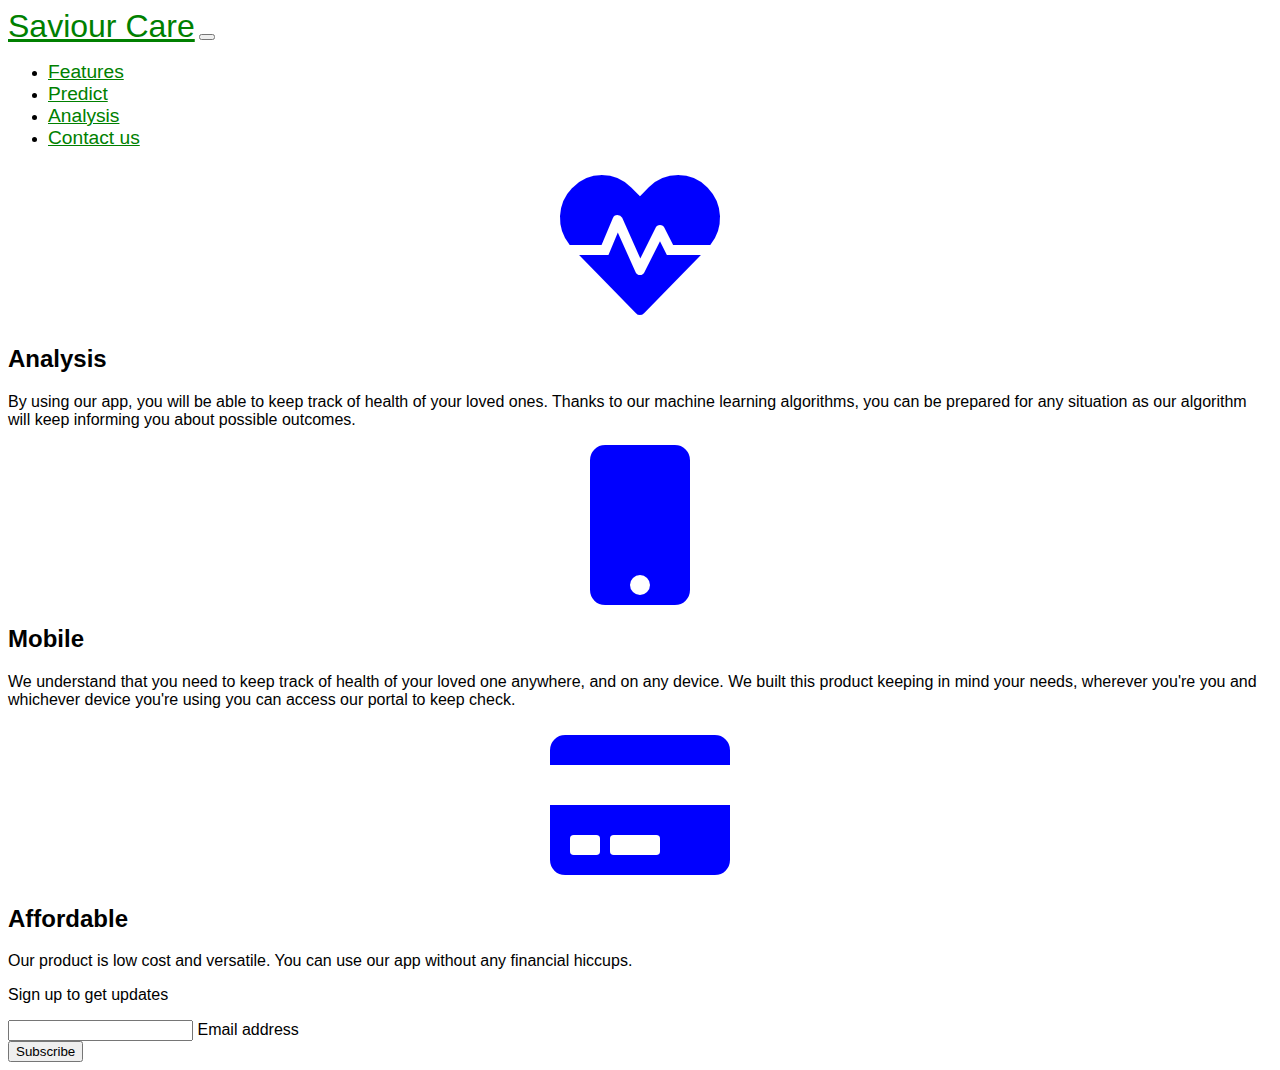
==== index.html @ 0f5f36c9 "Basic front end" ====
<!DOCTYPE html>
<html lang = "en">
<head>
	<meta charset="UTF-8">
    <meta name = "viewport" content = "width = device-width, initial-scale = 1.0, shrink-to-fit = no">
    <meta http-equiv="x-ua-compatible">
	<link rel = "stylesheet" href = "design.css">
	<link href="https://cdn.jsdelivr.net/npm/bootstrap@5.0.2/dist/css/bootstrap.min.css" rel="stylesheet" integrity="sha384-EVSTQN3/azprG1Anm3QDgpJLIm9Nao0Yz1ztcQTwFspd3yD65VohhpuuCOmLASjC" crossorigin="anonymous">
	<link href="https://use.fontawesome.com/releases/v5.0.4/css/all.css" rel="stylesheet">
</head>
<body>

	<nav class = "navbar fixed-top navbar-dark  navbar-expand-lg">
		<div class = "container-fluid">
			<a class = "navbar-brand brand" href = "#">Saviour Care</a>
		<button class = "navbar-toggler" type = "button" data-bs-toggle = "collapse"  data-bs-target = "#NavBarDropdown" aria-controls = "NavBarDropdown" aria-expanded = "false" aria-label = "Toggle navigation">
			<span class = "navbar-toggler-icon"></span>
		</button>
		<div class = "collapse navbar-collapse justify-content-end" id = "NavBarDropdown">
			<ul class = "navbar-nav">
				<li class = "nav-item">
					<a class = "nav-link active pos"   href="#" >Features</a>
				</li>
				<li class = "nav-item">
					<a class = "nav-link pos"  href = "#">Predict</a>
				</li>
				<li class = "nav-item">
					<a class = "nav-link pos"  href = "#">Analysis</a>
				</li>
				<li class = "nav-item">
					<a class = "nav-link pos" href = "#">Contact us</a>
				</li>
			</ul>
		</div>
		</div>

	</nav>
	<div class = "navigator w-100 vh-100 d-flex justify-content-center align-items-center"></div>
	<!--PARAGRAPH--->
	<div class = "row">
	<div class = "card text-white bg-dark m-3 col-sm-4">
		<div class = "card-body">
			<i class = " center card-img-top fa fa-heartbeat fa-10x" style="color: blue;" aria-hidden="true"></i>
			<h2 class = "card-title text-center">Analysis</h2>
			<p class = "card-text text-center">
		By using our app, you will be able to keep track of health of your loved ones. Thanks to our machine learning algorithms, you can be
				prepared for any situation as our algorithm will keep informing you about possible outcomes.
	</p>
		</div>
	</div>
	<div class = "card text-white bg-dark text-center  m-3 col-sm-4">
		<div class = "card-body">
			<i class = "center card-img-top fa fa-mobile fa-10x" style="color: blue;" aria-hidden="true"></i>
			<h2 class = "card-title text-center">Mobile</h2>
			<p class = "card-text"> We understand that you need to keep track of health of your loved one anywhere, and on any device. We built this
				product keeping in mind your needs, wherever you're you and whichever device you're using you can access our portal to keep check.
	</p>
		</div>
	</div>
		<div class = "card text-white bg-dark text-center  m-3 col-sm-3">
			<div class = "card-body">
				<i class="center card-img-top fa fa-credit-card fa-10x"  style="color: blue;" aria-hidden="true"></i>
				<h2 class = "card-title text-center">Affordable</h2>
				<p class = "card-text">Our product is low cost and versatile. You can use our app without any financial hiccups. </p>
			</div>
		</div>
	</div>
	<footer class = "footer bg-dark text-center text-white">
		<div class = "container">
			<section>
				<form>
					<div class = "row d-flex justify-content-center">
						<div class = "col-auto">
							<p>Sign up to get updates</p>
						</div>
					</div>
					<div class = "col-md-4 col-8">
						<div class = "form-outline form-white mb-5">
							<input type="email" id="InputForm" class="form-control" />
              				<label class="form-label" for="InputForm">Email address</label>
						</div>
					</div>
					<div class="col-auto">
            <button type="submit" class="btn btn-outline-light mb-4">
              Subscribe
            </button>
          </div>
				</form>
			</section>
		</div>
	</footer>
<script src="https://cdn.jsdelivr.net/npm/bootstrap@5.0.2/dist/js/bootstrap.bundle.min.js" integrity="sha384-MrcW6ZMFYlzcLA8Nl+NtUVF0sA7MsXsP1UyJoMp4YLEuNSfAP+JcXn/tWtIaxVXM" crossorigin="anonymous"></script>
</body>
<script type = "text/javascript">
	var navBar = document.querySelector('nav');

	window.addEventListener('scroll', function(){
		if(window.pageYOffset >100){
			navBar.classList.add('bg-dark');
		}
		else{
			navBar.classList.remove('bg-dark');
		}
	});
</script>
</html>
---- design.css ----
body{
			font-family: Arial, "Helvetica Arial", serif;
		}
		a:link {
  			color: green;
		}
		a:visited {
  			color: green;
		}
		a:hover {
  			color: red;
		}
		a:active {
  			color: yellow;
		}

		@media(min-width: 320px){
			.navbar-brand{
				font-size: 2em;
			}
			.nav-link{
				font-size: 1.2em;
			}


		}

		.navigator{
			background-image: url("images/background-image.jpg");
			background-size: cover;
		}
		.center{
			text-align: center;
			width: 100%;
		}
		.icon{
			background: url('https://api.iconify.design/bi/phone.svg?color=blue') no-repeat center center / contain;
		}
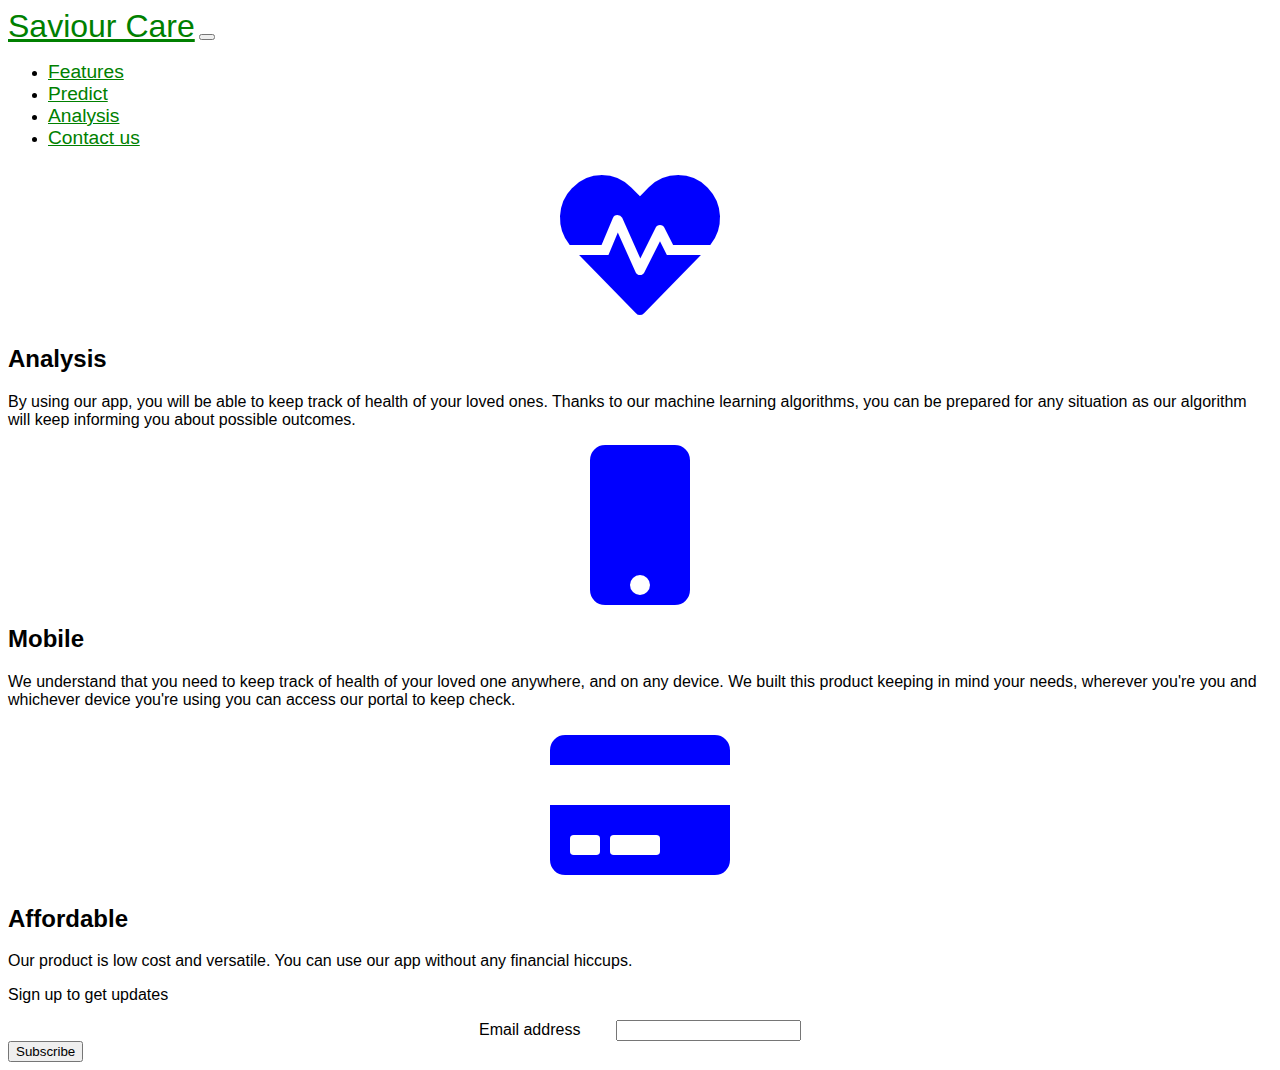
==== commit 13469a66: "Update index.html" ====
--- a/index.html
+++ b/index.html
@@ -74,12 +74,23 @@
 							<p>Sign up to get updates</p>
 						</div>
 					</div>
+					
+					 <center>
 					<div class = "col-md-4 col-8">
-						<div class = "form-outline form-white mb-5">
-							<input type="email" id="InputForm" class="form-control" />
-              				<label class="form-label" for="InputForm">Email address</label>
-						</div>
+						
+							<div class = "form-outline form-white mb-5">
+							
+								<label class="form-label" for="InputForm">Email address &nbsp; &nbsp; &nbsp;&nbsp;</label>
+	
+									<span>
+										<input type="email" id="InputForm" class="form-control" />
+									</span>
+								
+							</div>
+						
+						
 					</div>
+				</center>
 					<div class="col-auto">
             <button type="submit" class="btn btn-outline-light mb-4">
               Subscribe
@@ -103,4 +114,4 @@
 		}
 	});
 </script>
-</html>+</html>
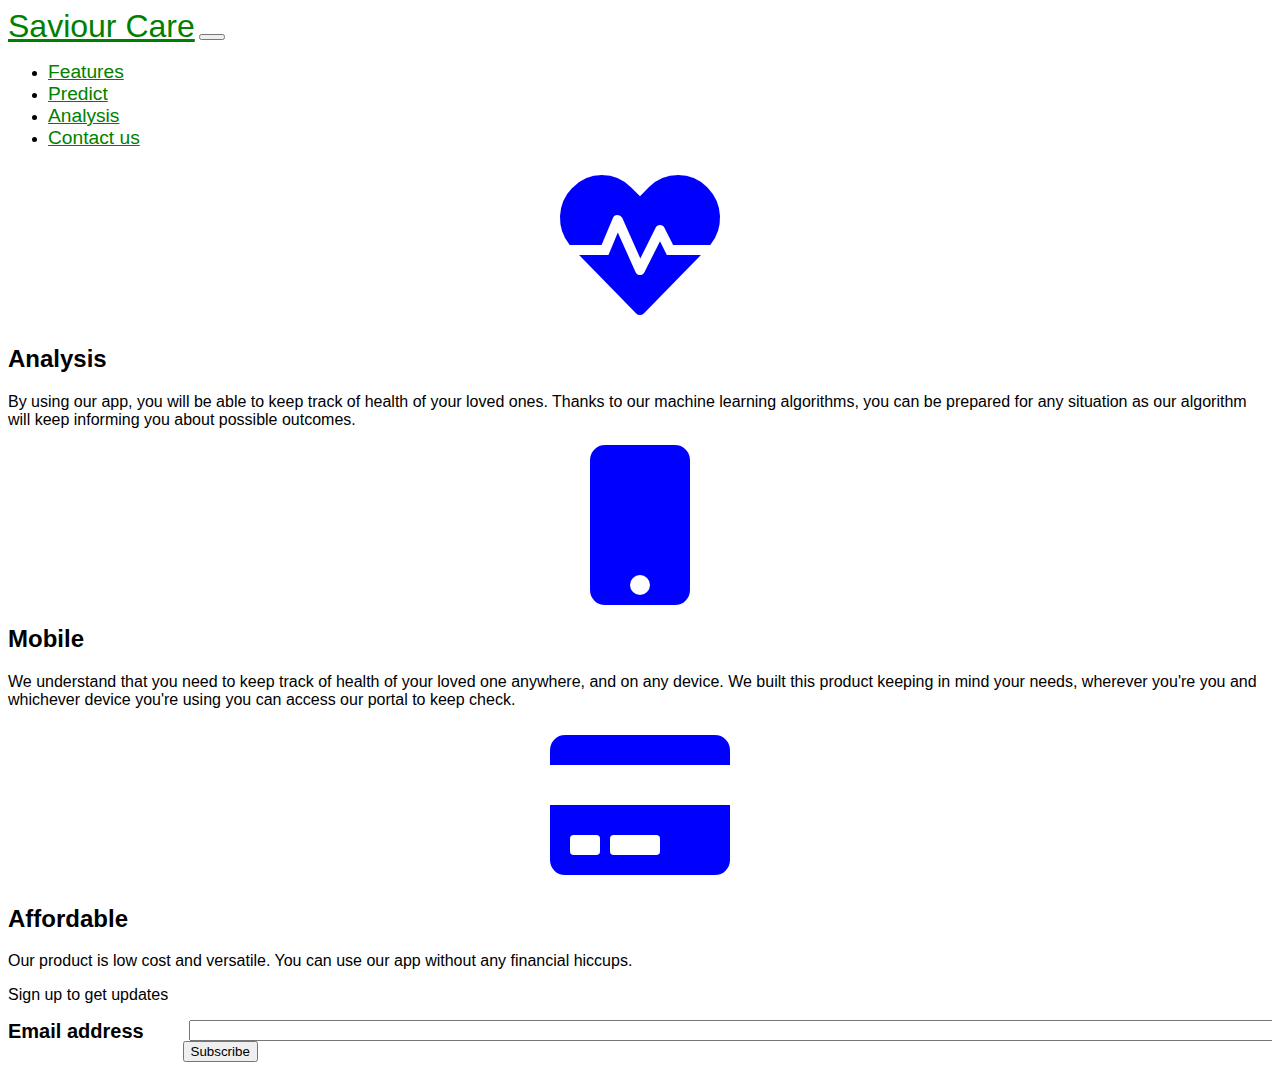
==== commit f2466b5a: "Few changes to frontend" ====
--- a/index.html
+++ b/index.html
@@ -28,7 +28,7 @@
 					<a class = "nav-link pos"  href = "#">Analysis</a>
 				</li>
 				<li class = "nav-item">
-					<a class = "nav-link pos" href = "#">Contact us</a>
+					<a class = "nav-link pos" href = "form.html" target = "_blank">Contact us</a>
 				</li>
 			</ul>
 		</div>
@@ -74,21 +74,14 @@
 							<p>Sign up to get updates</p>
 						</div>
 					</div>
-					
 					 <center>
 					<div class = "col-md-4 col-8">
-						
 							<div class = "form-outline form-white mb-5">
-							
 								<label class="form-label" for="InputForm">Email address &nbsp; &nbsp; &nbsp;&nbsp;</label>
-	
 									<span>
 										<input type="email" id="InputForm" class="form-control" />
 									</span>
-								
 							</div>
-						
-						
 					</div>
 				</center>
 					<div class="col-auto">
--- a/design.css
+++ b/design.css
@@ -33,9 +33,33 @@
 			text-align: center;
 			width: 100%;
 		}
-		.icon{
-			background: url('https://api.iconify.design/bi/phone.svg?color=blue') no-repeat center center / contain;
-		}
+.form-label
+{
+	float: left
+}
 
+label 
+{
+	font-size: 20px;
+	font-weight: bold;
+	font-family: 'Gill Sans', 'Gill Sans MT', Calibri, 'Trebuchet MS', sans-serif;
+}
 
+span
+{
+	display: block;
+    overflow: hidden;
+    padding: 0 4px 0 6px
+}
 
+.form-control
+{
+	width: 100%
+}
+
+.footer_para
+{
+	font-weight: bolder;
+	font-size: 28px;
+}
+
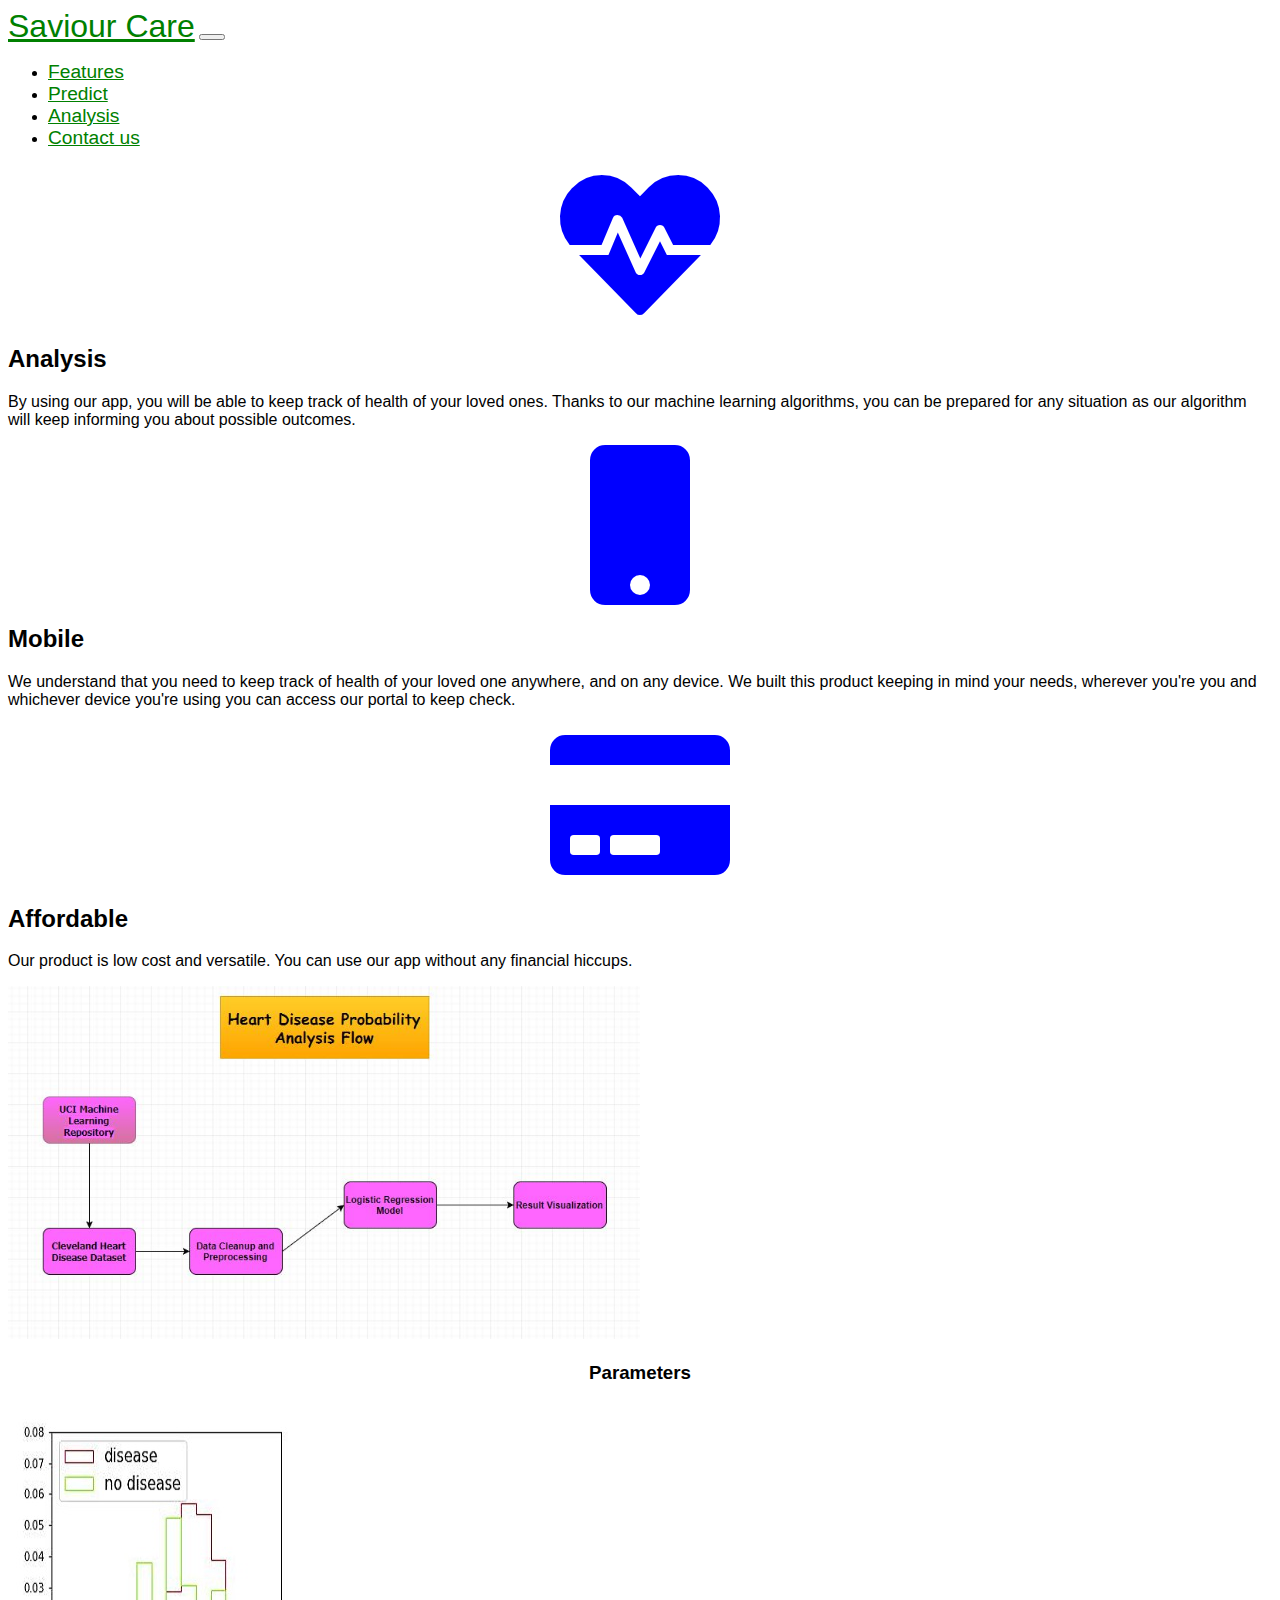
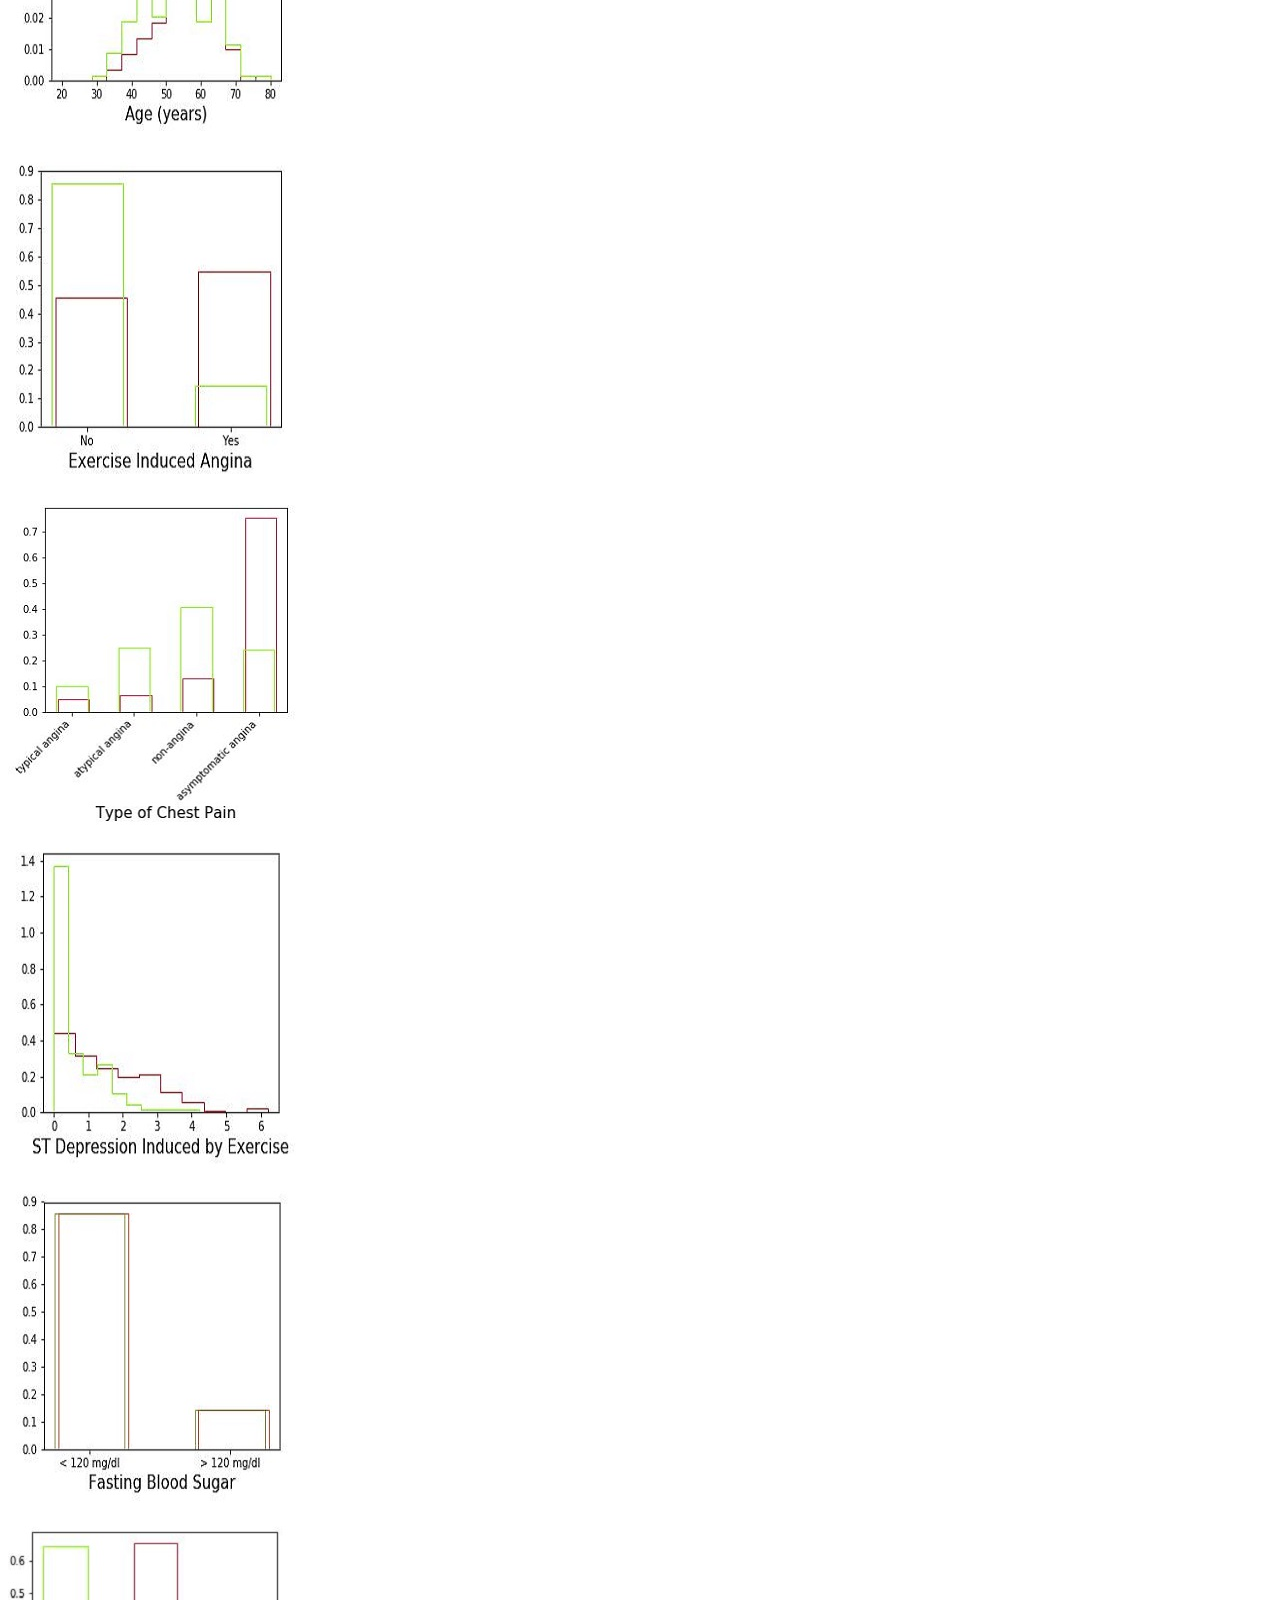
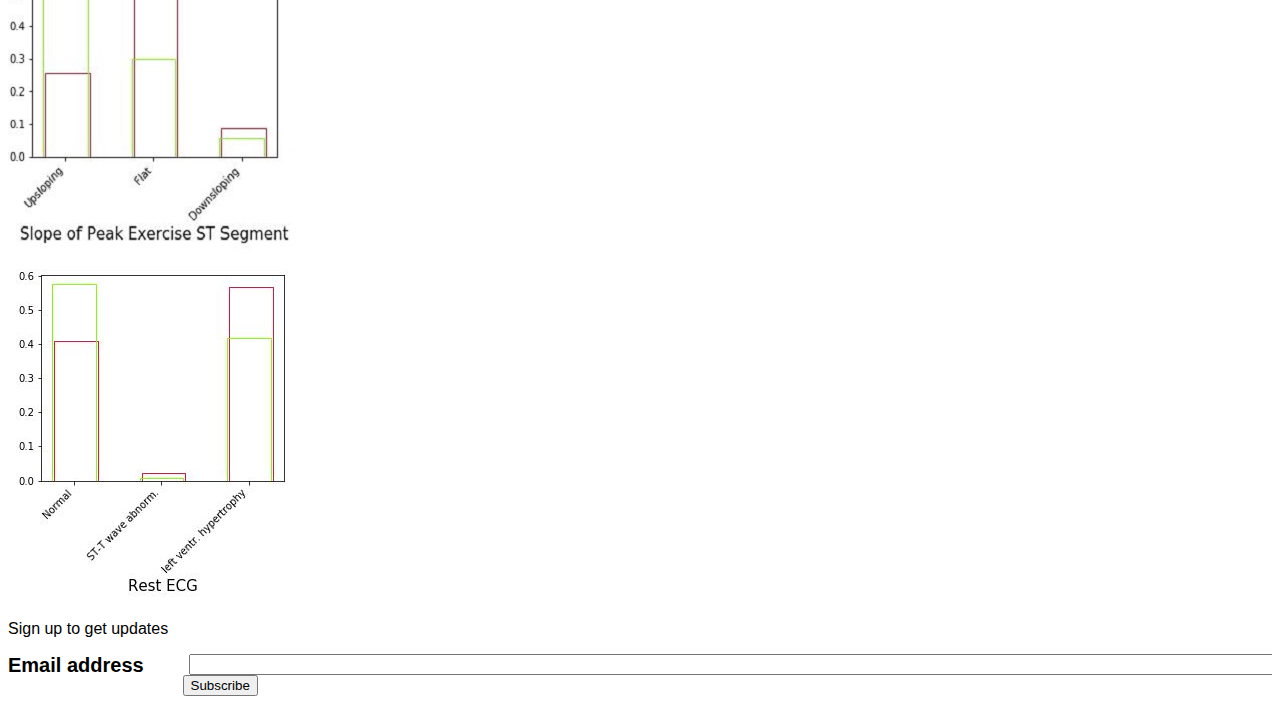
==== commit 37c8b389: "Images added to front end" ====
--- a/index.html
+++ b/index.html
@@ -4,6 +4,7 @@
 	<meta charset="UTF-8">
     <meta name = "viewport" content = "width = device-width, initial-scale = 1.0, shrink-to-fit = no">
     <meta http-equiv="x-ua-compatible">
+	<title> Analyse and Predict health conditions</title>
 	<link rel = "stylesheet" href = "design.css">
 	<link href="https://cdn.jsdelivr.net/npm/bootstrap@5.0.2/dist/css/bootstrap.min.css" rel="stylesheet" integrity="sha384-EVSTQN3/azprG1Anm3QDgpJLIm9Nao0Yz1ztcQTwFspd3yD65VohhpuuCOmLASjC" crossorigin="anonymous">
 	<link href="https://use.fontawesome.com/releases/v5.0.4/css/all.css" rel="stylesheet">
@@ -22,13 +23,13 @@
 					<a class = "nav-link active pos"   href="#" >Features</a>
 				</li>
 				<li class = "nav-item">
-					<a class = "nav-link pos"  href = "#">Predict</a>
+					<a class = "nav-link pos"  href = "Predict.html" target="_blank">Predict</a>
 				</li>
 				<li class = "nav-item">
-					<a class = "nav-link pos"  href = "#">Analysis</a>
+					<a class = "nav-link pos"  href = "Analysis.html">Analysis</a>
 				</li>
 				<li class = "nav-item">
-					<a class = "nav-link pos" href = "form.html" target = "_blank">Contact us</a>
+					<a class = "nav-link pos" href = "Form.html" target = "_blank">Contact us</a>
 				</li>
 			</ul>
 		</div>
@@ -64,6 +65,55 @@
 				<p class = "card-text">Our product is low cost and versatile. You can use our app without any financial hiccups. </p>
 			</div>
 		</div>
+	</div>
+	<div class = "card-group">
+		<div class = "card  border-0">
+			<img class = "card-img-top rounded mx-auto d-block" style="width: 50%" src = "images/analysisFlow.jpg">
+		</div>
+		<h3 class = "h3 center">Parameters</h3>
+		<div class = "col-sm-3 ms-5 mb-2">
+			<div class = "card">
+				<img class = "card-img-top" src = "images/ageDiseaseCorrelation.jpeg">
+
+			</div>
+		</div>
+		<div class = "col-sm-3 ms-5">
+			<div class = "card" >
+				<img class = "card-img-top" src = "images/ExerciseAnginaCorrelation.jpeg">
+
+			</div>
+		</div>
+		<div class = "col-sm-3 ms-5">
+			<div class = "card" >
+				<img class = "card-img-top" src = "images/chestPainType.jpeg">
+
+			</div>
+		</div>
+		<div class = "col-sm-3 ms-5 mb-2">
+			<div class = "card" >
+				<img class = "card-img-top" src = "images/depressionExercise.jpeg">
+
+			</div>
+		</div>
+		<div class = "col-sm-3 ms-5 mb-2">
+			<div class = "card" >
+				<img class = "card-img-top" src = "images/bloodSugar.jpeg">
+
+			</div>
+		</div>
+		<div class = "col-sm-3 ms-5">
+			<div class = "card" >
+				<img class = "card-img-top" src = "images/peakExercise.jpeg">
+
+			</div>
+		</div>
+		<div class = "col-sm-3 ms-5 mb-2">
+			<div class = "card" >
+				<img class = "card-img-top" src = "images/restECG.jpeg">
+
+			</div>
+		</div>
+
 	</div>
 	<footer class = "footer bg-dark text-center text-white">
 		<div class = "container">
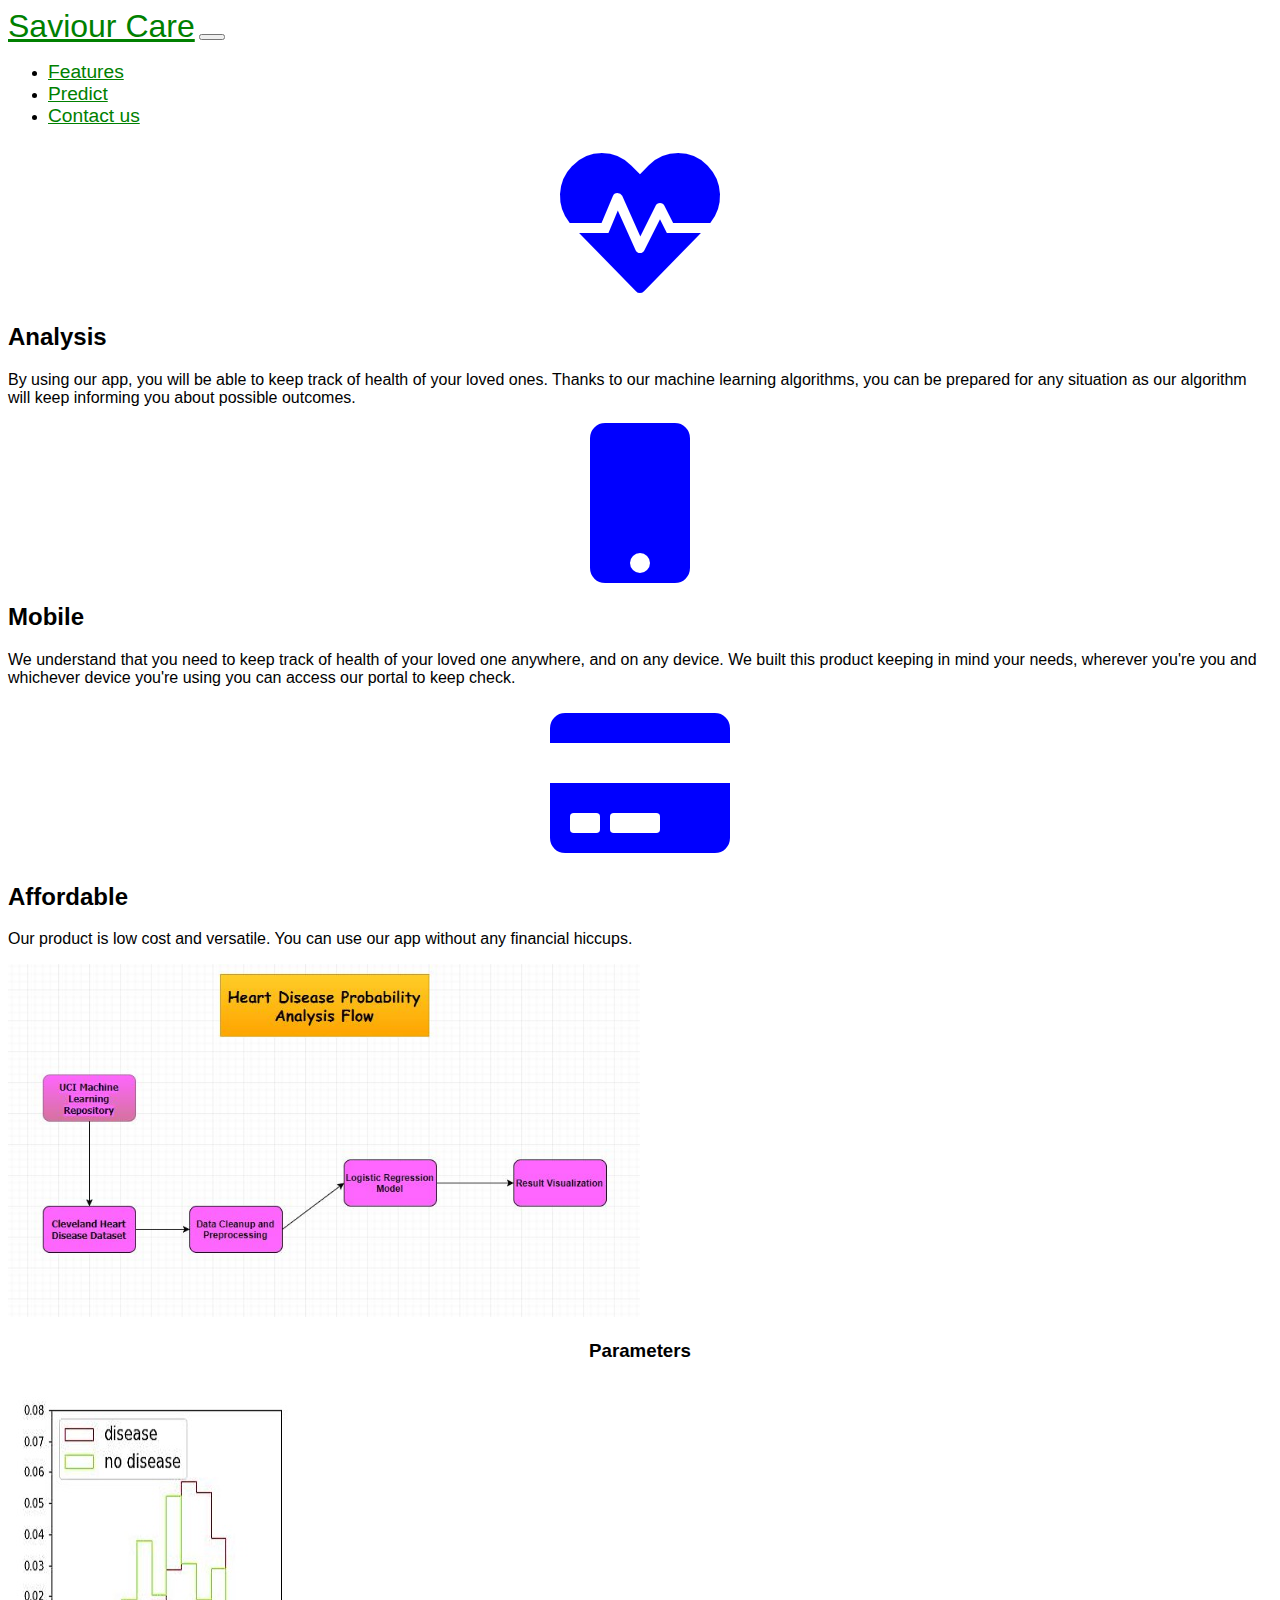
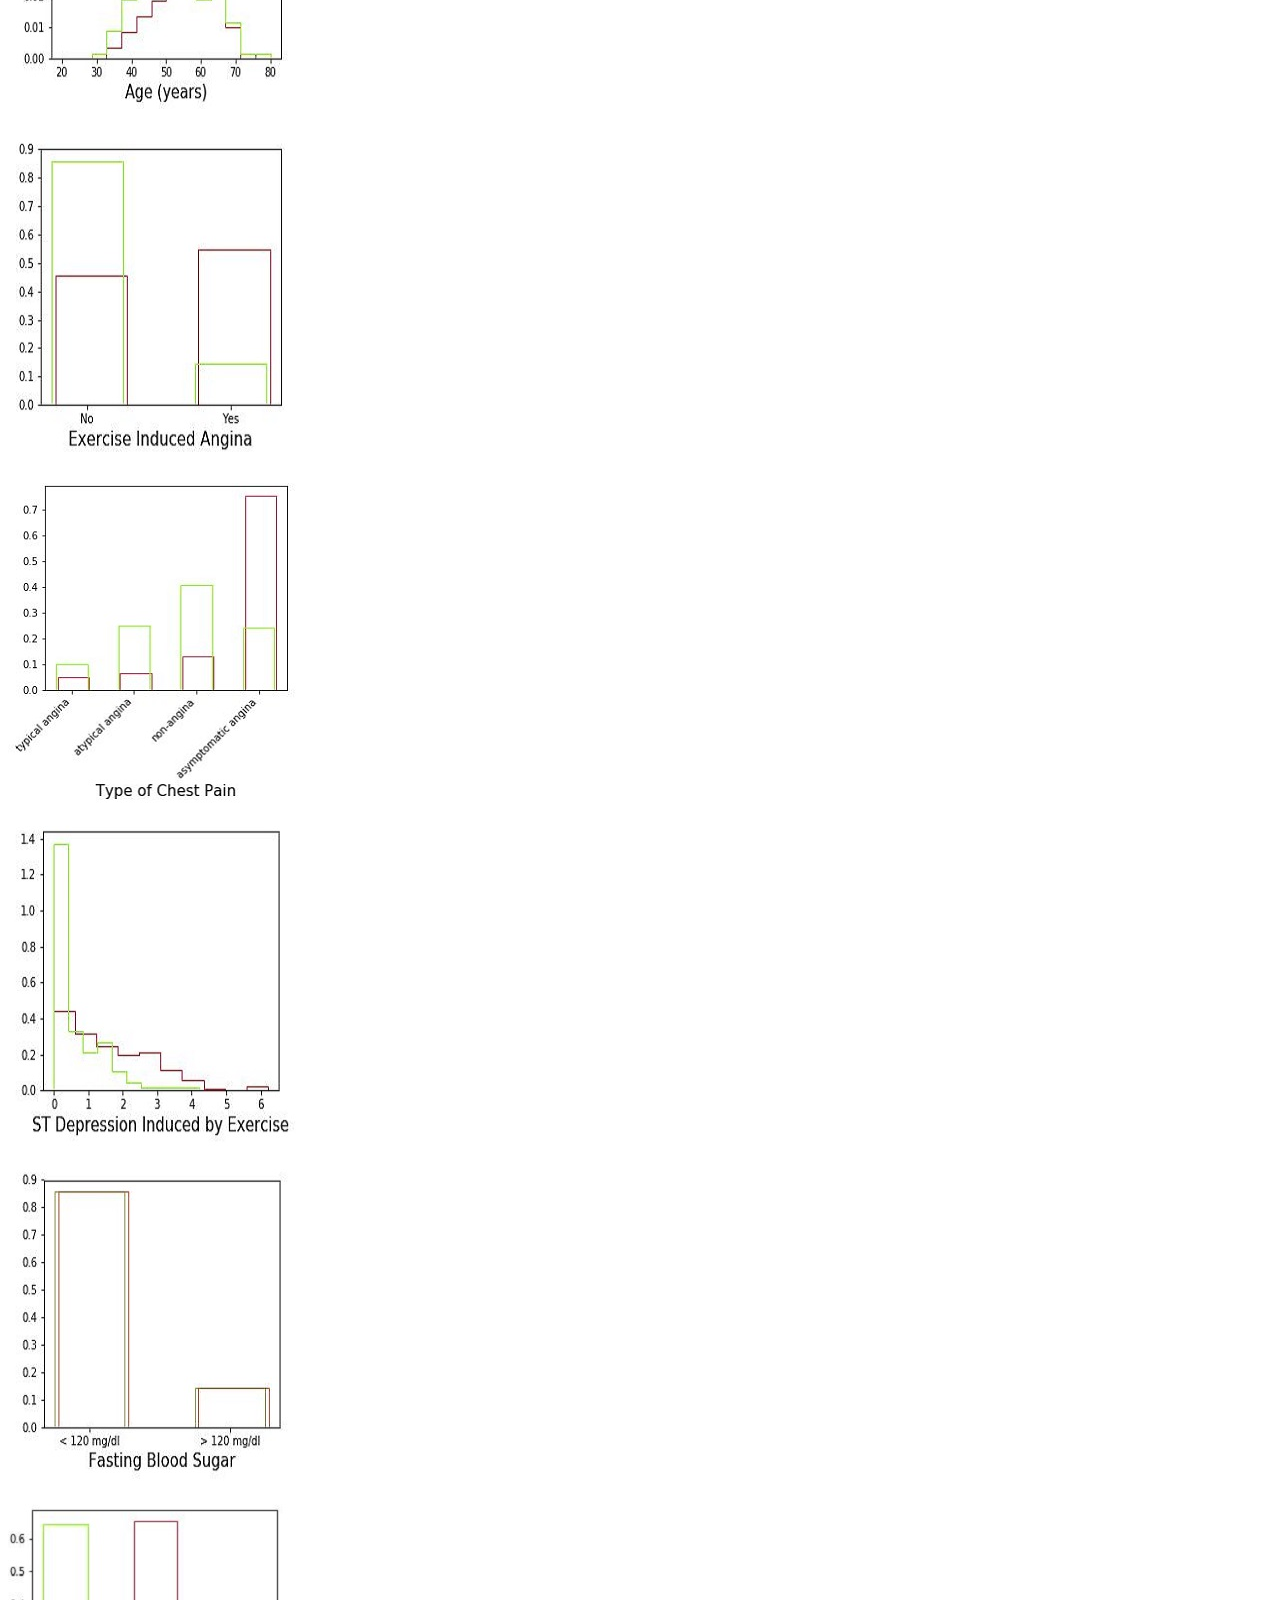
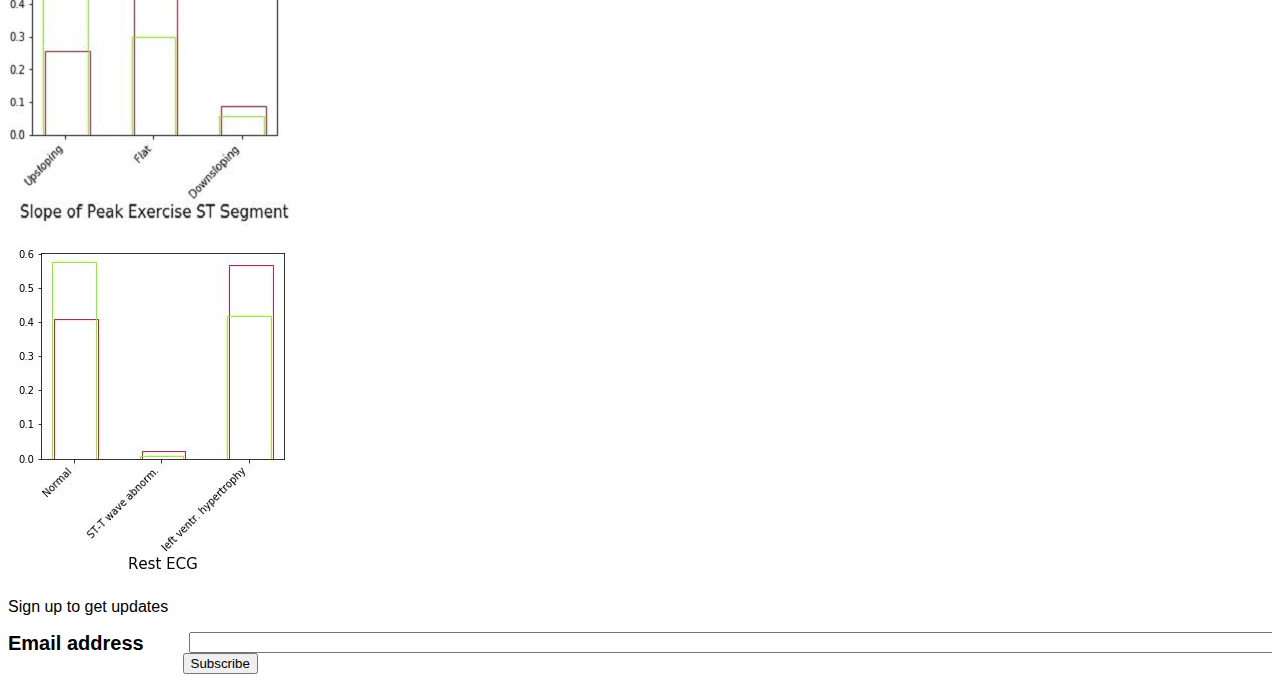
==== commit 5329e05b: "Removed unnecessary section" ====
--- a/index.html
+++ b/index.html
@@ -25,9 +25,7 @@
 				<li class = "nav-item">
 					<a class = "nav-link pos"  href = "Predict.html" target="_blank">Predict</a>
 				</li>
-				<li class = "nav-item">
-					<a class = "nav-link pos"  href = "Analysis.html">Analysis</a>
-				</li>
+
 				<li class = "nav-item">
 					<a class = "nav-link pos" href = "Form.html" target = "_blank">Contact us</a>
 				</li>
